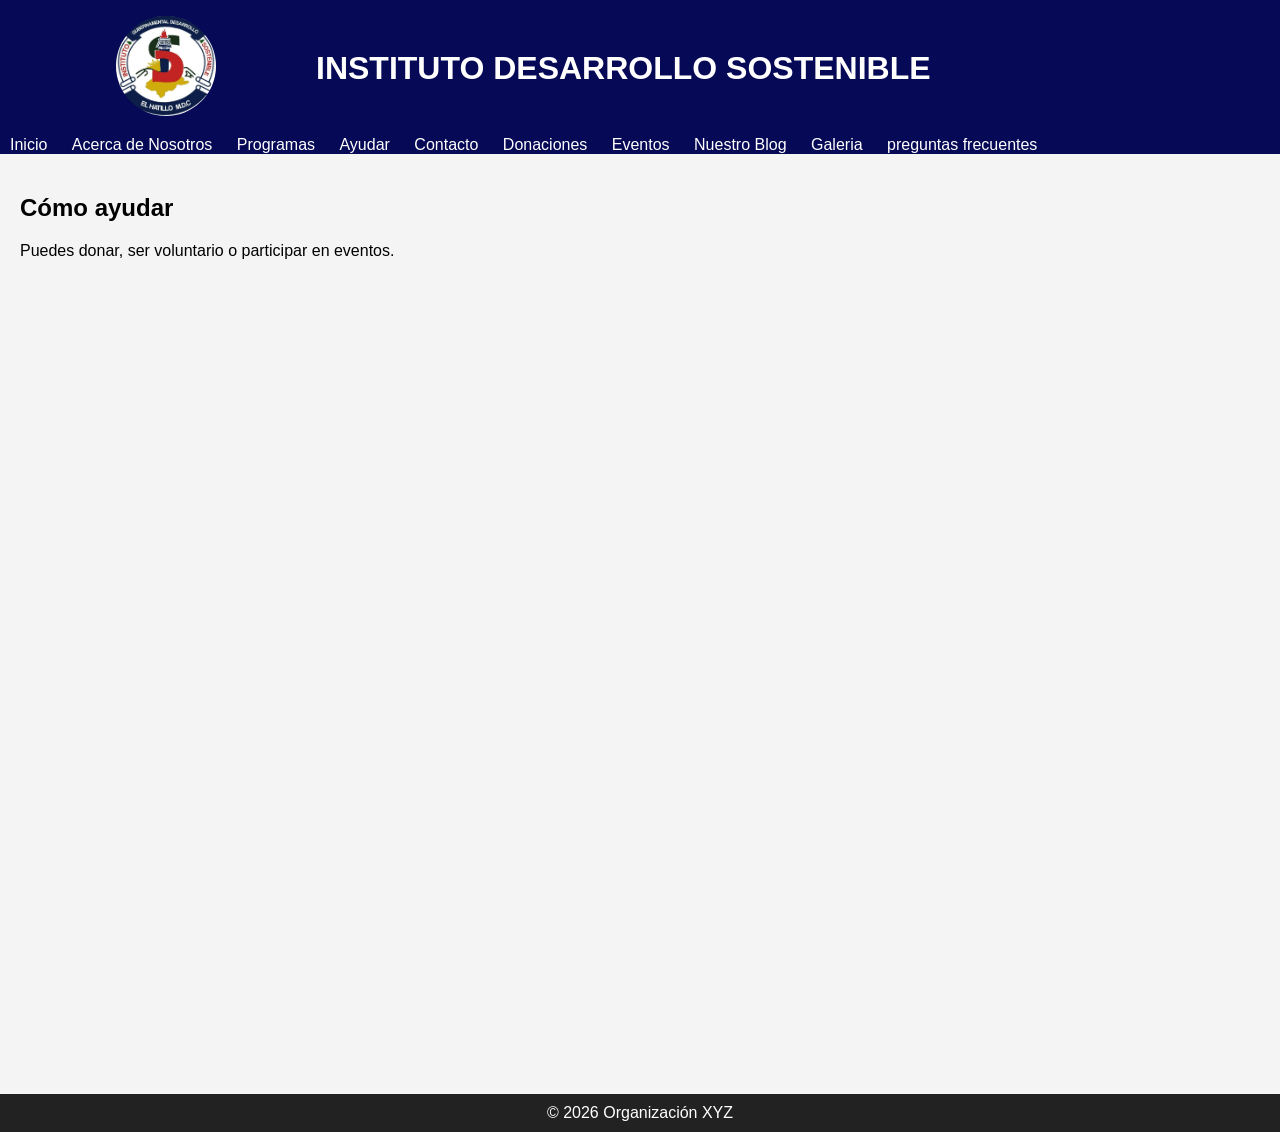
==== Ayuda.html @ 45220fd7 "first commit" ====
<!DOCTYPE html>
<html lang="es">
<head>
    <meta charset="UTF-8">
    <title>Inicio</title>
    <link rel="stylesheet" href="css/styles.css">
</head>
<body>

<header>
    <div class="logo">
        <img class="logotipo" src="IMAGENES/logo.jpeg">
    </div>
    <h1>INSTITUTO DESARROLLO SOSTENIBLE </h1>
</header>
   <nav>
          <a href="Index.html">Inicio</a>
        <a href="Nosotros.html">Acerca de Nosotros</a>
        <a href="Programas.html">Programas</a>
        <a href="Ayuda.html">Ayudar</a>
        <a href="Contactanos.html">Contacto</a>
        <a href="Donaciones.html">Donaciones</a>
        <a href="Eventos.html">Eventos</a>
        <a href="Blog.html">Nuestro Blog</a>
        <a href="Galleria.html">Galeria</a>
        <a href="FAQ.html">preguntas frecuentes</a>
    </nav>

<div class="container">
    <h2>Cómo ayudar</h2>
    <p>Puedes donar, ser voluntario o participar en eventos.</p>
</div>

<footer>© 2026 Organización XYZ</footer>

<script src="js/app.js"></script>
</body>
</html>
---- css/styles.css ----
body {
    font-family: Arial, sans-serif;
    margin: 0;
    background: #f4f4f4;
    height: 100vh;
}

header {
    background: #060955;
    color: white;
    padding: 1rem;
    display: flex;
    justify-content: flex-start;
    align-items: center;
}
h1{
     float:left;
    margin-left: 100px;
}
.logo{
    float:right;
    margin-left: 100px;
}
.logotipo{
    border-radius: 100%;
    width: 100PX;
  
}
nav{
    background-color: #060955;
}
nav a {
    color: white;
    margin: 0 10px;
    text-decoration: none;
}

.container {
    padding: 20px;
     height: 100vh;
}

.card {
    background: white;
    padding: 15px;
    margin: 10px 0;
    border-radius: 5px;
}

footer {
    background: #222;
    color: white;
    text-align: center;
    padding: 10px;
}

.gallery img {
    width: 200px;
    margin: 10px;
    border-radius: 5px;
}

button {
    padding: 10px;
    background: #007BFF;
    color: white;
    border: none;
    cursor: pointer;
}
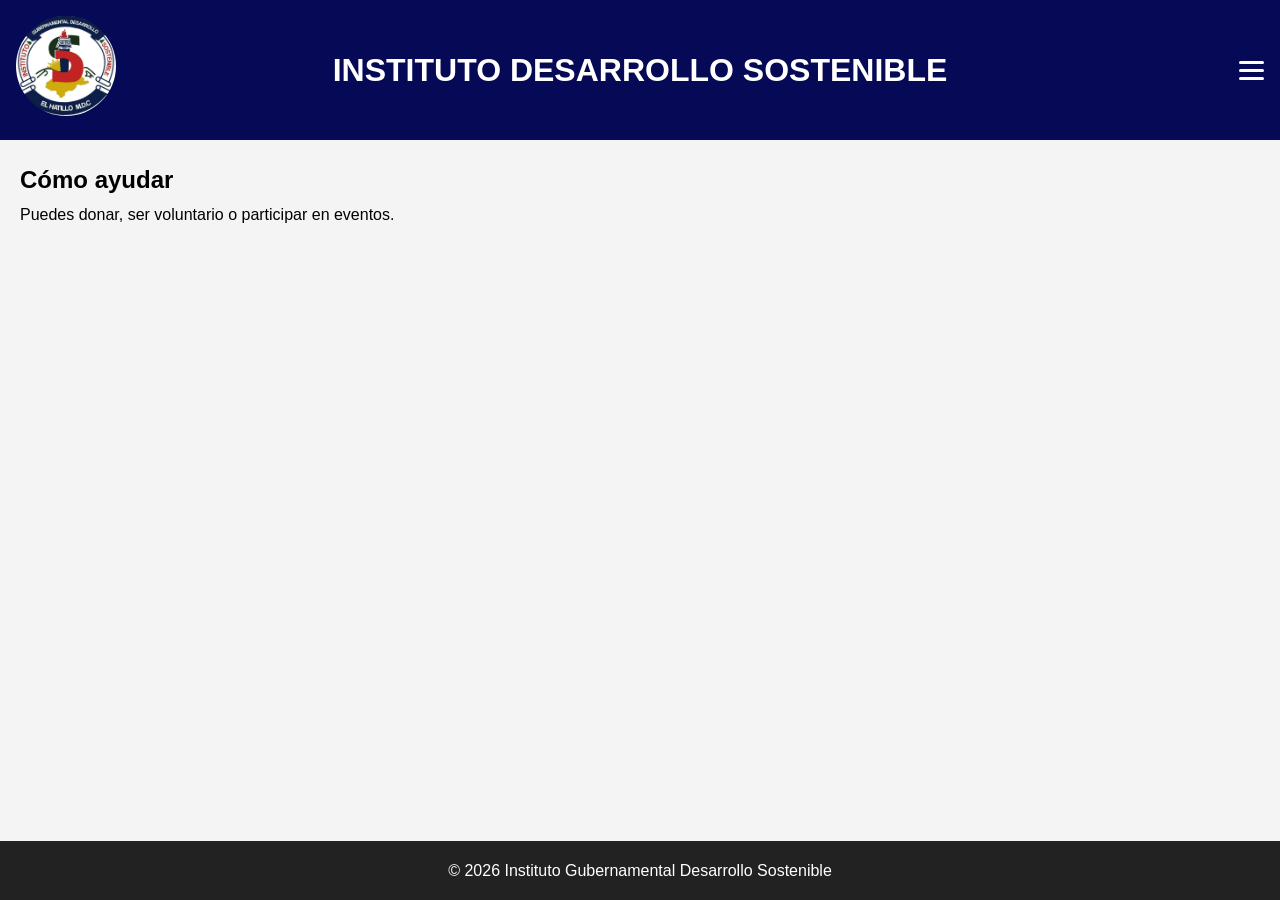
==== commit 62e8d727: "Agrego hamburger buttons, hizo el Blog y arreglo la parte responsivo del sitio" ====
--- a/Ayuda.html
+++ b/Ayuda.html
@@ -2,36 +2,48 @@
 <html lang="es">
 <head>
     <meta charset="UTF-8">
+    <meta name="viewport" content="width=device-width, initial-scale=1.0">
     <title>Inicio</title>
     <link rel="stylesheet" href="css/styles.css">
 </head>
 <body>
 
+<input type="checkbox" id="menu-toggle">
+
 <header>
     <div class="logo">
-        <img class="logotipo" src="IMAGENES/logo.jpeg">
+        <a href="Index.html">
+            <img class="logotipo" src="IMAGENES/logo.jpeg" alt="Logo">
+        </a>
+        <h1>INSTITUTO DESARROLLO SOSTENIBLE</h1>
+
+        <label for="menu-toggle" class="hamburger-buttons">
+            <div></div>
+            <div></div>
+            <div></div>
+        </label>
     </div>
-    <h1>INSTITUTO DESARROLLO SOSTENIBLE </h1>
 </header>
-   <nav>
-          <a href="Index.html">Inicio</a>
-        <a href="Nosotros.html">Acerca de Nosotros</a>
-        <a href="Programas.html">Programas</a>
-        <a href="Ayuda.html">Ayudar</a>
-        <a href="Contactanos.html">Contacto</a>
-        <a href="Donaciones.html">Donaciones</a>
-        <a href="Eventos.html">Eventos</a>
-        <a href="Blog.html">Nuestro Blog</a>
-        <a href="Galleria.html">Galeria</a>
-        <a href="FAQ.html">preguntas frecuentes</a>
-    </nav>
+
+<nav>
+    <a href="Index.html">Inicio</a>
+    <a href="Nosotros.html">Acerca de Nosotros</a>
+    <a href="Programas.html">Programas</a>
+    <a href="Ayuda.html">Ayudar</a>
+    <a href="Contactanos.html">Contacto</a>
+    <a href="Donaciones.html">Donaciones</a>
+    <a href="Eventos.html">Eventos</a>
+    <a href="Blog.html">Nuestro Blog</a>
+    <a href="Galleria.html">Galeria</a>
+    <a href="FAQ.html">preguntas frecuentes</a>
+</nav>
 
 <div class="container">
     <h2>Cómo ayudar</h2>
     <p>Puedes donar, ser voluntario o participar en eventos.</p>
 </div>
 
-<footer>© 2026 Organización XYZ</footer>
+<footer>© 2026 Instituto Gubernamental Desarrollo Sostenible</footer>
 
 <script src="js/app.js"></script>
 </body>
--- a/css/styles.css
+++ b/css/styles.css
@@ -1,8 +1,16 @@
+* {
+  margin: 0;
+  padding: 0;
+}
+
 body {
     font-family: Arial, sans-serif;
     margin: 0;
     background: #f4f4f4;
-    height: 100vh;
+    min-height: 100dvh;
+    display: flex;
+    flex-direction: column;
+    line-height: 1.7;
 }
 
 header {
@@ -10,60 +18,300 @@
     color: white;
     padding: 1rem;
     display: flex;
-    justify-content: flex-start;
+    justify-content: center;
     align-items: center;
 }
-h1{
-     float:left;
-    margin-left: 100px;
-}
-.logo{
-    float:right;
-    margin-left: 100px;
-}
-.logotipo{
+
+/*CONTENEDOR ADENTRO DEL HEADER*/
+.logo {
+    display: flex;
+    align-items: center;
+    width: 100%;
+    position: relative;
+}
+
+/*LOGO*/
+.logotipo {
+    width: 100px;
     border-radius: 100%;
-    width: 100PX;
-  
-}
-nav{
+    margin-right: auto;
+}
+
+/*TITULO*/
+.logo h1 {
+    position: absolute;
+    left: 50%;
+    transform: translateX(-50%);
+    margin: 0;
+    text-align: center;
+}
+
+/*HAMBURGER BUTTONS*/
+
+#menu-toggle {
+    display: none;
+}
+
+.hamburger-buttons {
+    display: none;
+    flex-direction: column;
+    gap: 5px;
+    cursor: pointer;
+    margin-left: auto;
+}
+
+.hamburger-buttons div {
+    width: 25px;
+    height: 3px;
+    background: white;
+    border-radius: 3px;
+}
+
+/*NAV*/
+nav {
     background-color: #060955;
-}
+    display: flex;
+    justify-content: center;
+    flex-wrap: wrap;
+    gap: 10px;
+    padding: 10px 0;
+}
+
 nav a {
     color: white;
     margin: 0 10px;
     text-decoration: none;
-}
-
+    padding: 8px 12px;
+    border-radius: 6px;
+}
+
+nav a:hover {
+    background: #072a42;
+}
+
+/*LAYOUT*/
 .container {
     padding: 20px;
-     height: 100vh;
-}
-
-.card {
-    background: white;
-    padding: 15px;
-    margin: 10px 0;
-    border-radius: 5px;
+    flex: 1;
 }
 
 footer {
     background: #222;
     color: white;
     text-align: center;
-    padding: 10px;
-}
-
-.gallery img {
-    width: 200px;
-    margin: 10px;
-    border-radius: 5px;
-}
+    padding: 1rem;
+}
+
+/* ============ RESPONSIVE HAMBURGER BUTTONS ============ */
+html, body {
+    overflow-x: hidden;
+}
+
+@media (max-width: 1340px) {
+
+    .hamburger-buttons {
+        display: flex;
+    }
+
+    nav {
+        display: none;
+        flex-direction: column;
+        align-items: center;
+    }
+
+    nav a {
+        width: 100%;
+        text-align: center;
+        padding: 6px;
+        font-size: 1.5rem;
+    }
+
+    /*PARA ABRIR Y CERRAR EL MENU*/
+    #menu-toggle:checked ~ nav {
+        display: flex;
+    }
+}
+
+@media (max-width:850px) {
+
+    .logotipo {
+        width: 50px;
+    }
+
+    .logo h1 {
+        font-size: 0.85rem;
+    }
+    nav a {
+        padding: 6px;
+        font-size: 1rem;
+    }
+}
+
+/* ================= BUTTONS ================= */
 
 button {
-    padding: 10px;
+    padding: 12px;
     background: #007BFF;
     color: white;
     border: none;
     cursor: pointer;
-}+    border-radius: 6px;
+    font-size: 16px;
+}
+
+button:hover {
+    background: #072a42;
+}
+
+button:disabled {
+    background: #aaa;
+    cursor: not-allowed;
+    opacity: 0.7;
+}
+/* ========================================== */
+
+/*==================HTML -> DONACIONES=====================*/
+.donaciones-box {
+    max-width: 400px;
+    margin: 40px auto;
+    padding: 25px;
+    background: white;
+    border-radius: 12px;
+    box-shadow: 0 5px 15px rgba(0,0,0,0.1);
+    text-align: center;
+}
+
+input, select {
+    width: 90%;
+    padding: 10px;
+    margin: 10px 0;
+}
+
+/*PAYMENT*/
+.payment-fields {
+    width: 90%;
+    margin: 10px auto;
+    display: flex;
+    flex-direction: column;
+    gap: 10px;
+}
+
+.donaciones-box h2 {
+    margin-bottom: 10px;
+}
+
+.montos button {
+    margin-bottom: 10px;
+    border: none;
+}
+.montos button:hover {
+    background: #27ae60;
+}
+
+/*ERRORES*/
+.error {
+    border: 2px solid #e74c3c !important;
+    background-color: #ffecec;
+}
+
+.error-text {
+    color: #e74c3c;
+    font-size: 13px;
+    margin-top: 5px;
+    width: 90%;
+    text-align: left;
+}
+
+/*VALIDAR*/
+.valid {
+    border: 2px solid #2ecc71 !important;
+    background-color: #ecfff1;
+}
+/* ========================================================*/
+
+/*==================HTML -> BLOG=====================*/
+
+.blog-main-tituto {
+  background: linear-gradient(135deg, #0f766e, #115e59);
+  color: #fff;
+  padding: 60px 20px;
+  text-align: center;
+  border-bottom: 5px solid #0ea5e9;
+}
+
+.blog-main-tituto h2 {
+  font-size: 2rem;
+  font-weight: 700;
+  margin-bottom: 10px;
+}
+
+.blog-main-tituto p {
+  font-size: 1.1rem;
+  opacity: 0.9;
+  max-width: 800px;
+  margin: 0 auto;
+}
+
+.blog-cuerpo {
+  max-width: 900px;
+  margin: 30px auto;
+  background: #ffffff;
+  padding: 25px 30px;
+  border-radius: 12px;
+  box-shadow: 0 8px 20px rgba(0,0,0,0.06);
+}
+
+.blog-cuerpo h2 {
+  color: #0f766e;
+  font-size: 1.6rem;
+  margin-bottom: 15px;
+  border-left: 5px solid #0ea5e9;
+  padding-left: 12px;
+}
+
+.blog-cuerpo h3 {
+  color: #0b3d3a;
+  font-size: 1.2rem;
+  margin-top: 20px;
+  margin-bottom: 10px;
+}
+
+.blog-cuerpo p {
+  margin-bottom: 15px;
+  font-size: 1rem;
+}
+
+.blog-cuerpo ul {
+  padding-left: 20px;
+  margin: 12px 0 18px;
+}
+
+.blog-cuerpo li {
+  margin-bottom: 8px;
+  transition: 0.2s ease;
+}
+
+/*effectos*/
+.blog-cuerpo li:hover {
+  color: #0ea5e9;
+}
+
+.blog-cuerpo strong {
+  color: #0f766e;
+}
+
+@media (max-width: 768px) {
+  .blog-main-tituto h2 {
+    font-size: 1.5rem;
+  }
+
+  .blog-cuerpo {
+    margin: 15px;
+    padding: 20px;
+  }
+
+  .blog-cuerpo h2 {
+    font-size: 1.3rem;
+  }
+}
+/* ========================================================*/
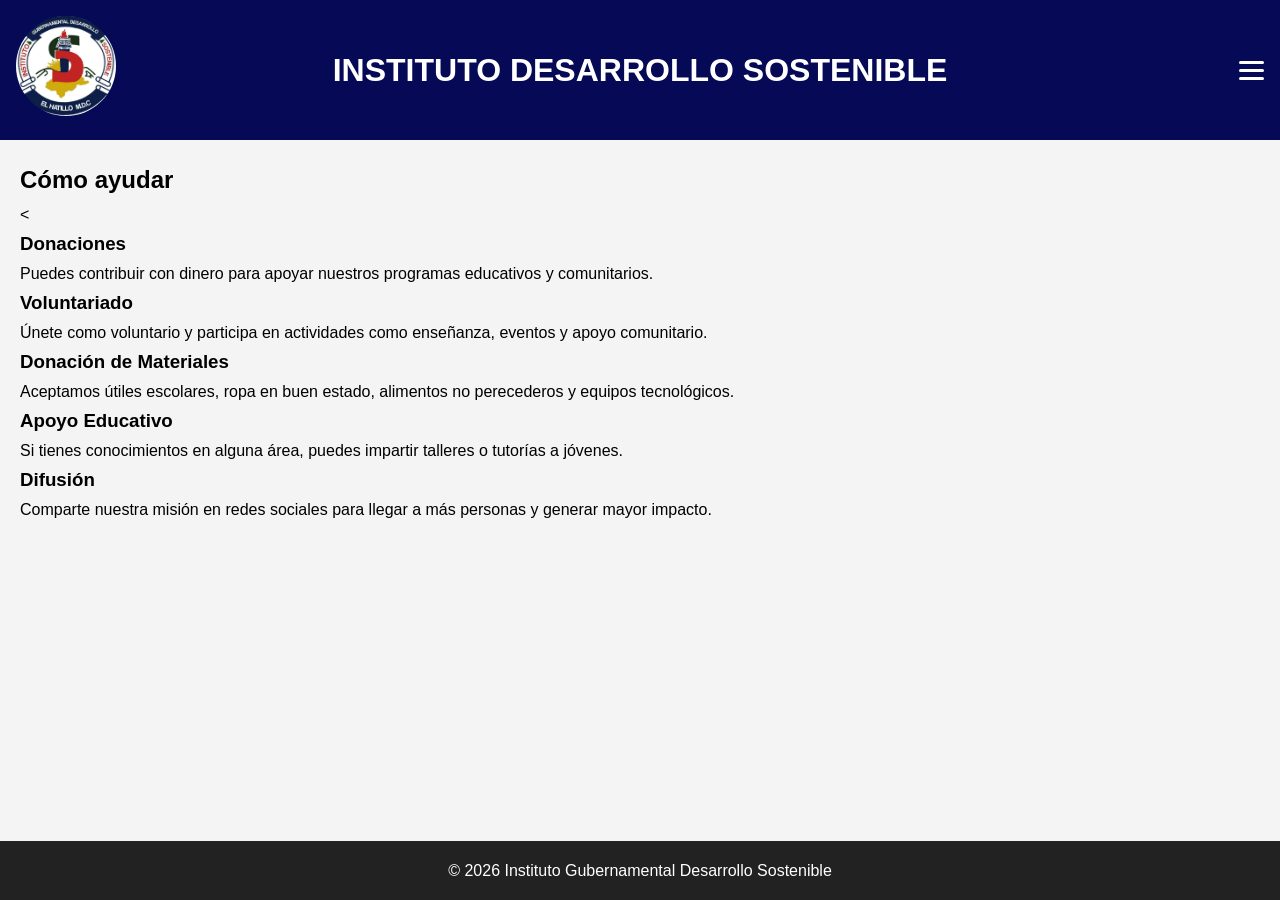
==== commit 8ac50bf2: "Agrego la parte de Programas y Ayuda" ====
--- a/Ayuda.html
+++ b/Ayuda.html
@@ -40,11 +40,36 @@
 
 <div class="container">
     <h2>Cómo ayudar</h2>
-    <p>Puedes donar, ser voluntario o participar en eventos.</p>
+    <<div class="card">
+        <h3>Donaciones</h3>
+        <p>Puedes contribuir con dinero para apoyar nuestros programas educativos y comunitarios.</p>
+    </div>
+
+    <div class="card">
+        <h3>Voluntariado</h3>
+        <p>Únete como voluntario y participa en actividades como enseñanza, eventos y apoyo comunitario.</p>
+    </div>
+
+    <div class="card">
+        <h3>Donación de Materiales</h3>
+        <p>Aceptamos útiles escolares, ropa en buen estado, alimentos no perecederos y equipos tecnológicos.</p>
+    </div>
+
+    <div class="card">
+        <h3>Apoyo Educativo</h3>
+        <p>Si tienes conocimientos en alguna área, puedes impartir talleres o tutorías a jóvenes.</p>
+    </div>
+
+    <div class="card">
+        <h3>Difusión</h3>
+        <p>Comparte nuestra misión en redes sociales para llegar a más personas y generar mayor impacto.</p>
+    </div>
+
 </div>
+
 
 <footer>© 2026 Instituto Gubernamental Desarrollo Sostenible</footer>
 
 <script src="js/app.js"></script>
 </body>
-</html>+</html>
--- a/css/styles.css
+++ b/css/styles.css
@@ -231,7 +231,7 @@
 
 /*==================HTML -> BLOG=====================*/
 
-.blog-main-tituto {
+.main-titulo {
   background: linear-gradient(135deg, #0f766e, #115e59);
   color: #fff;
   padding: 60px 20px;
@@ -239,20 +239,20 @@
   border-bottom: 5px solid #0ea5e9;
 }
 
-.blog-main-tituto h2 {
+.main-titulo h2 {
   font-size: 2rem;
   font-weight: 700;
   margin-bottom: 10px;
 }
 
-.blog-main-tituto p {
+.main-titulo p {
   font-size: 1.1rem;
   opacity: 0.9;
   max-width: 800px;
   margin: 0 auto;
 }
 
-.blog-cuerpo {
+.cuerpo-style {
   max-width: 900px;
   margin: 30px auto;
   background: #ffffff;
@@ -261,7 +261,7 @@
   box-shadow: 0 8px 20px rgba(0,0,0,0.06);
 }
 
-.blog-cuerpo h2 {
+.cuerpo-style h2 {
   color: #0f766e;
   font-size: 1.6rem;
   margin-bottom: 15px;
@@ -269,48 +269,48 @@
   padding-left: 12px;
 }
 
-.blog-cuerpo h3 {
+.cuerpo-style h3 {
   color: #0b3d3a;
   font-size: 1.2rem;
   margin-top: 20px;
   margin-bottom: 10px;
 }
 
-.blog-cuerpo p {
+.cuerpo-style p {
   margin-bottom: 15px;
   font-size: 1rem;
 }
 
-.blog-cuerpo ul {
+.cuerpo-style ul {
   padding-left: 20px;
   margin: 12px 0 18px;
 }
 
-.blog-cuerpo li {
+.cuerpo-style li {
   margin-bottom: 8px;
   transition: 0.2s ease;
 }
 
 /*effectos*/
-.blog-cuerpo li:hover {
+.cuerpo-style li:hover {
   color: #0ea5e9;
 }
 
-.blog-cuerpo strong {
+.cuerpo-style strong {
   color: #0f766e;
 }
 
 @media (max-width: 768px) {
-  .blog-main-tituto h2 {
+  .main-tituto h2 {
     font-size: 1.5rem;
   }
 
-  .blog-cuerpo {
+  .cuerpo-style {
     margin: 15px;
     padding: 20px;
   }
 
-  .blog-cuerpo h2 {
+  .cuerpo-style h2 {
     font-size: 1.3rem;
   }
 }
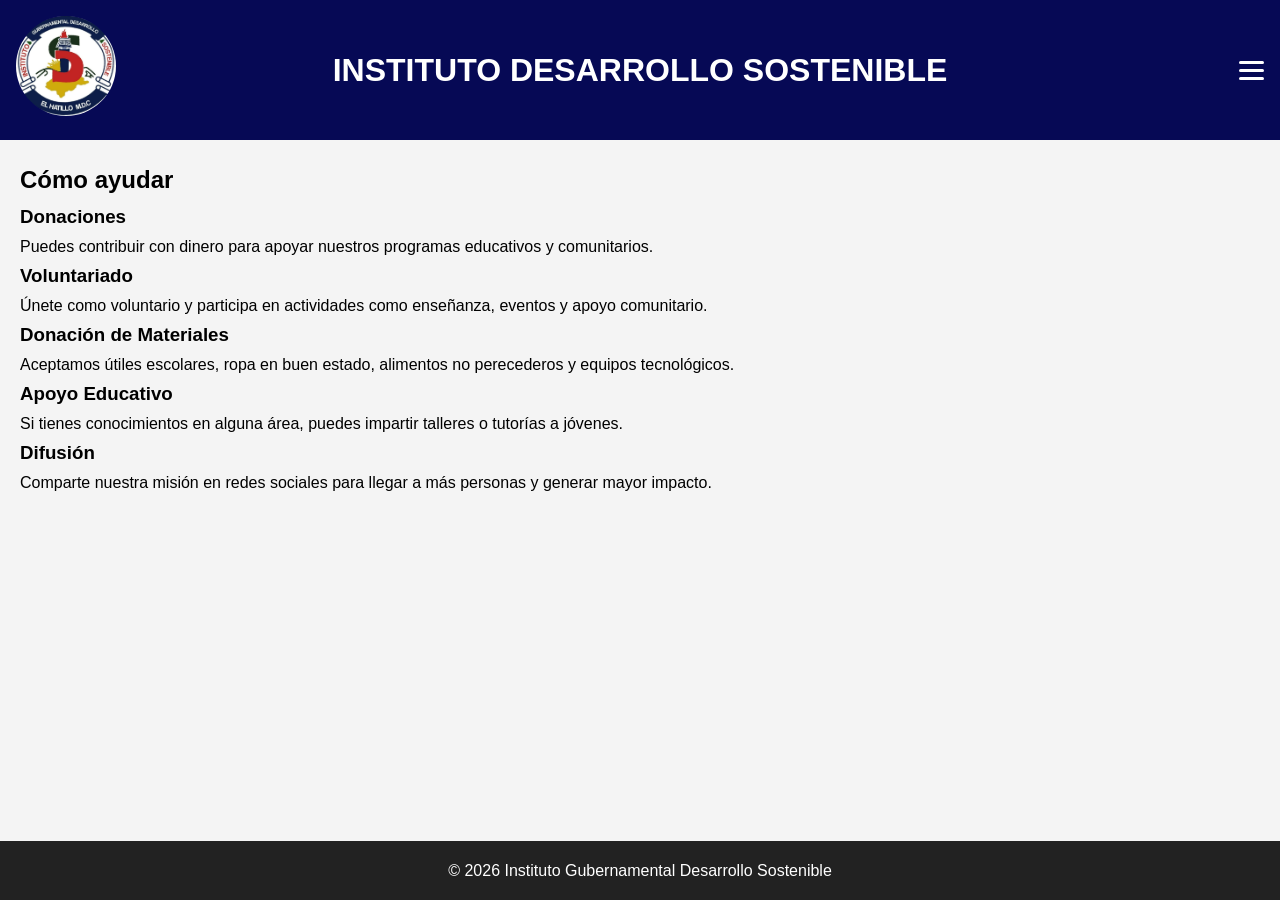
==== commit 6c2ba3d4: "Agrego la parte de Programas y Ayuda" ====
--- a/Ayuda.html
+++ b/Ayuda.html
@@ -3,7 +3,7 @@
 <head>
     <meta charset="UTF-8">
     <meta name="viewport" content="width=device-width, initial-scale=1.0">
-    <title>Inicio</title>
+    <title>Cómo Ayudar</title>
     <link rel="stylesheet" href="css/styles.css">
 </head>
 <body>
@@ -34,13 +34,14 @@
     <a href="Donaciones.html">Donaciones</a>
     <a href="Eventos.html">Eventos</a>
     <a href="Blog.html">Nuestro Blog</a>
-    <a href="Galleria.html">Galeria</a>
-    <a href="FAQ.html">preguntas frecuentes</a>
+    <a href="Galleria.html">Galería</a>
+    <a href="FAQ.html">Preguntas frecuentes</a>
 </nav>
 
 <div class="container">
     <h2>Cómo ayudar</h2>
-    <<div class="card">
+
+    <div class="card">
         <h3>Donaciones</h3>
         <p>Puedes contribuir con dinero para apoyar nuestros programas educativos y comunitarios.</p>
     </div>
@@ -67,7 +68,6 @@
 
 </div>
 
-
 <footer>© 2026 Instituto Gubernamental Desarrollo Sostenible</footer>
 
 <script src="js/app.js"></script>
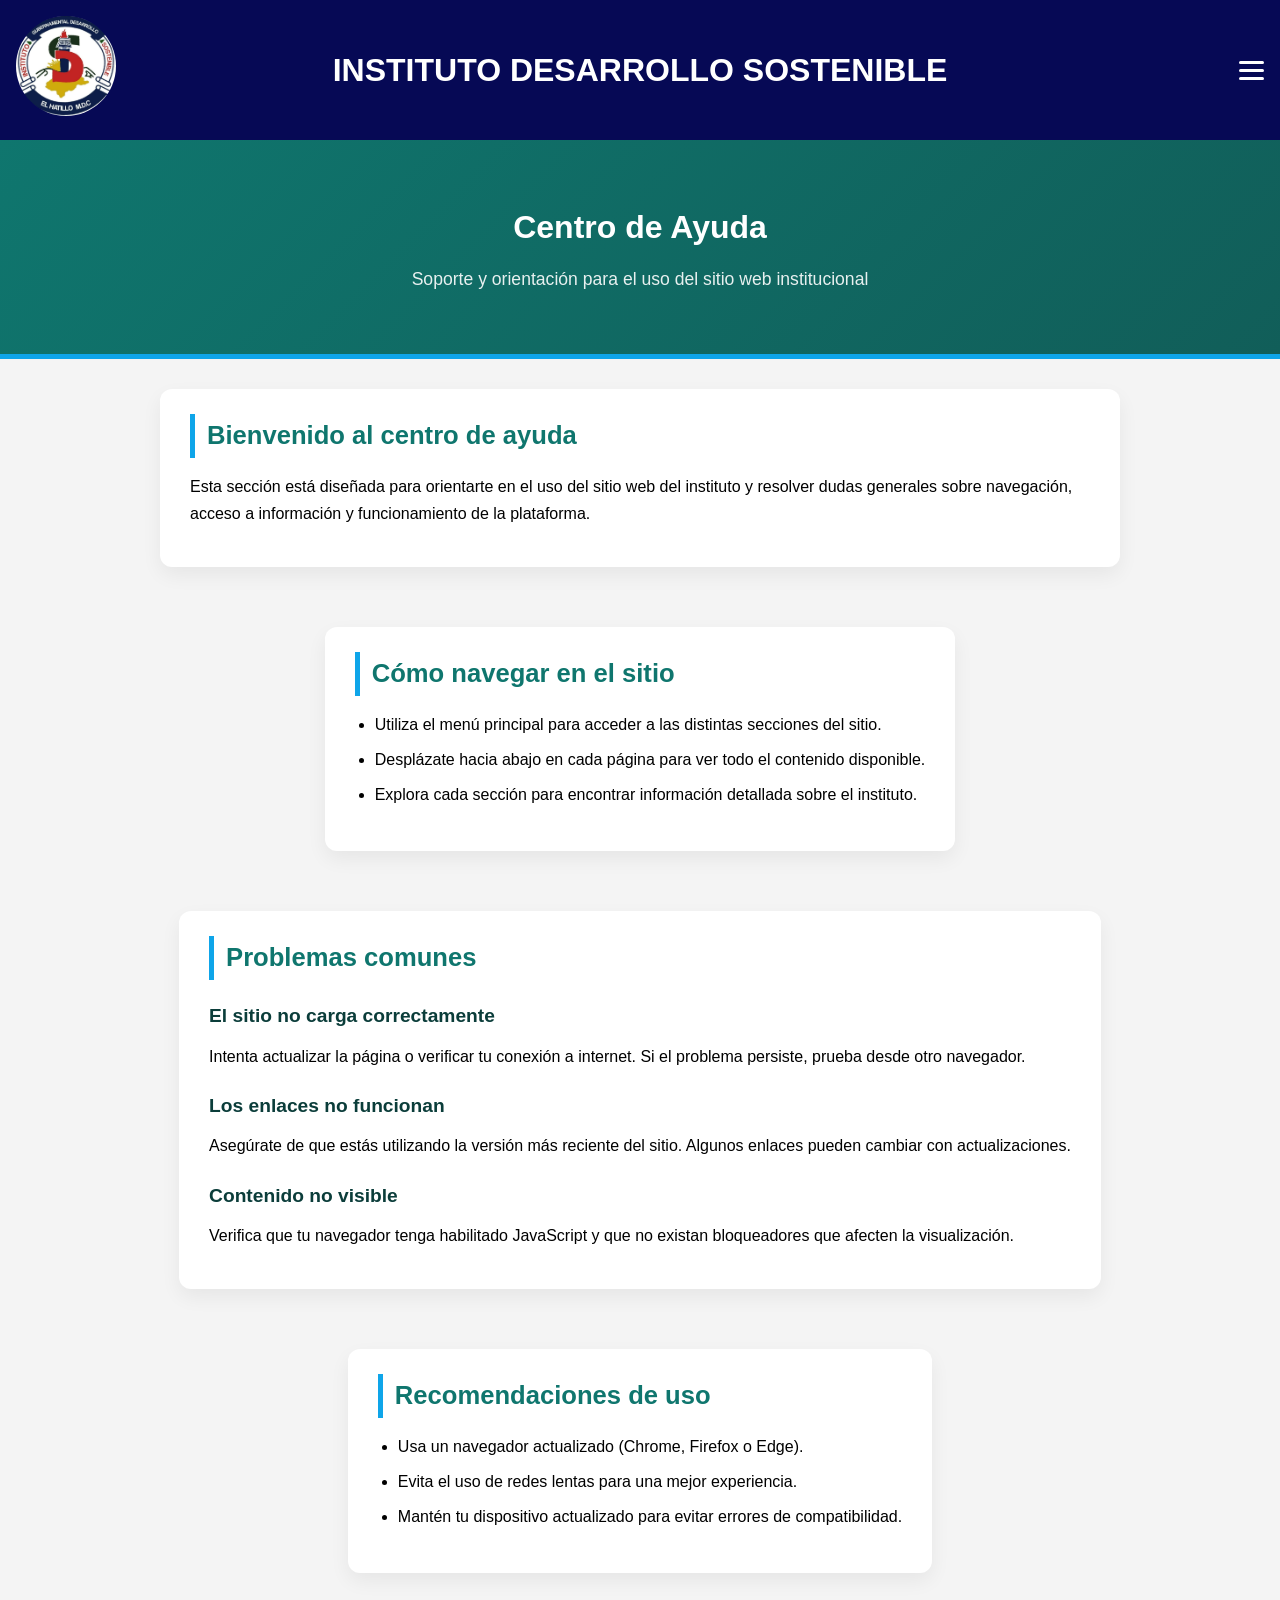
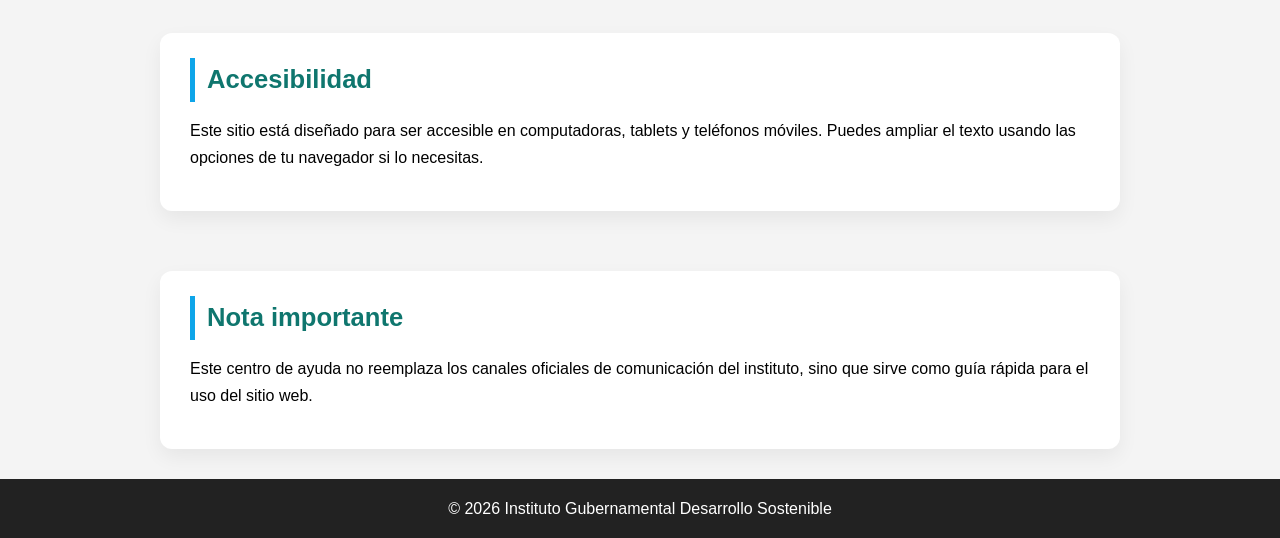
==== commit a1528fcc: "Agrego la vinculos que falto, las imagenes, la galeria y la pagina de inicio" ====
--- a/Ayuda.html
+++ b/Ayuda.html
@@ -3,7 +3,7 @@
 <head>
     <meta charset="UTF-8">
     <meta name="viewport" content="width=device-width, initial-scale=1.0">
-    <title>Cómo Ayudar</title>
+    <title>Inicio</title>
     <link rel="stylesheet" href="css/styles.css">
 </head>
 <body>
@@ -34,42 +34,78 @@
     <a href="Donaciones.html">Donaciones</a>
     <a href="Eventos.html">Eventos</a>
     <a href="Blog.html">Nuestro Blog</a>
-    <a href="Galleria.html">Galería</a>
+    <a href="Galleria.html">Galeria</a>
     <a href="FAQ.html">Preguntas frecuentes</a>
 </nav>
 
-<div class="container">
-    <h2>Cómo ayudar</h2>
+<div class="main-titulo">
+    <h2>Centro de Ayuda</h2>
+    <p>Soporte y orientación para el uso del sitio web institucional</p>
+</div>
 
-    <div class="card">
-        <h3>Donaciones</h3>
-        <p>Puedes contribuir con dinero para apoyar nuestros programas educativos y comunitarios.</p>
-    </div>
+<section class="cuerpo-style">
+    <h2>Bienvenido al centro de ayuda</h2>
+    <p>
+        Esta sección está diseñada para orientarte en el uso del sitio web del instituto y resolver dudas generales
+        sobre navegación, acceso a información y funcionamiento de la plataforma.
+    </p>
+</section>
 
-    <div class="card">
-        <h3>Voluntariado</h3>
-        <p>Únete como voluntario y participa en actividades como enseñanza, eventos y apoyo comunitario.</p>
-    </div>
+<section class="cuerpo-style">
+    <h2>Cómo navegar en el sitio</h2>
+    <ul>
+        <li>Utiliza el menú principal para acceder a las distintas secciones del sitio.</li>
+        <li>Desplázate hacia abajo en cada página para ver todo el contenido disponible.</li>
+        <li>Explora cada sección para encontrar información detallada sobre el instituto.</li>
+    </ul>
+</section>
 
-    <div class="card">
-        <h3>Donación de Materiales</h3>
-        <p>Aceptamos útiles escolares, ropa en buen estado, alimentos no perecederos y equipos tecnológicos.</p>
-    </div>
+<section class="cuerpo-style">
+    <h2>Problemas comunes</h2>
 
-    <div class="card">
-        <h3>Apoyo Educativo</h3>
-        <p>Si tienes conocimientos en alguna área, puedes impartir talleres o tutorías a jóvenes.</p>
-    </div>
+    <h3>El sitio no carga correctamente</h3>
+    <p>
+        Intenta actualizar la página o verificar tu conexión a internet. Si el problema persiste, prueba desde otro navegador.
+    </p>
 
-    <div class="card">
-        <h3>Difusión</h3>
-        <p>Comparte nuestra misión en redes sociales para llegar a más personas y generar mayor impacto.</p>
-    </div>
+    <h3>Los enlaces no funcionan</h3>
+    <p>
+        Asegúrate de que estás utilizando la versión más reciente del sitio. Algunos enlaces pueden cambiar con actualizaciones.
+    </p>
 
-</div>
+    <h3>Contenido no visible</h3>
+    <p>
+        Verifica que tu navegador tenga habilitado JavaScript y que no existan bloqueadores que afecten la visualización.
+    </p>
+</section>
+
+<section class="cuerpo-style">
+    <h2>Recomendaciones de uso</h2>
+    <ul>
+        <li>Usa un navegador actualizado (Chrome, Firefox o Edge).</li>
+        <li>Evita el uso de redes lentas para una mejor experiencia.</li>
+        <li>Mantén tu dispositivo actualizado para evitar errores de compatibilidad.</li>
+    </ul>
+</section>
+
+<section class="cuerpo-style">
+    <h2>Accesibilidad</h2>
+    <p>
+        Este sitio está diseñado para ser accesible en computadoras, tablets y teléfonos móviles.
+        Puedes ampliar el texto usando las opciones de tu navegador si lo necesitas.
+    </p>
+</section>
+
+<section class="cuerpo-style">
+    <h2>Nota importante</h2>
+    <p>
+        Este centro de ayuda no reemplaza los canales oficiales de comunicación del instituto,
+        sino que sirve como guía rápida para el uso del sitio web.
+    </p>
+</section>
 
 <footer>© 2026 Instituto Gubernamental Desarrollo Sostenible</footer>
 
 <script src="js/app.js"></script>
 </body>
-</html>
+</html>
--- a/css/styles.css
+++ b/css/styles.css
@@ -314,4 +314,226 @@
     font-size: 1.3rem;
   }
 }
-/* ========================================================*/+/* ========================================================*/
+
+/* ================= CONTACTO ================= */
+#mensaje-mandado {
+    margin-top: 10px;
+    font-size: 14px;
+    font-weight: bold;
+}
+
+.mensaje-box {
+    width: 90%;
+    padding: 10px;
+    margin: 10px 0;
+    resize: none;
+    height: 120px;
+    font-family: Arial, sans-serif;
+    font-size: 16px;
+    border: 1px solid #ccc;
+    border-radius: 6px;
+}
+/* ========================================================*/
+
+
+/* ================= GALERIA ================= */
+.gallery-container {
+    max-width: 1100px;
+    margin: 40px auto;
+    padding: 20px;
+    display: flex;
+    flex-direction: column;
+    gap: 25px;
+}
+
+.gallery-item {
+    display: flex;
+    gap: 20px;
+    background: #fff;
+    padding: 15px;
+    border-radius: 12px;
+    box-shadow: 0 8px 20px rgba(0,0,0,0.06);
+    align-items: center;
+}
+
+.gallery-item picture img {
+    width: 250px;
+    height: 180px;
+    object-fit: cover;
+    border-radius: 10px;
+}
+
+.gallery-text h3 {
+    color: #0f766e;
+    margin-bottom: 8px;
+}
+
+.gallery-text p {
+    font-size: 0.95rem;
+    color: #333;
+}
+
+@media (max-width: 720px) {
+    .gallery-item {
+        flex-direction: column;
+        text-align: center;
+    }
+
+    .gallery-item picture img {
+        width: 100%;
+        height: auto;
+    }
+}
+/* ========================================================*/
+
+/* ================= PAGINA DE INICIO ================= */
+.home-hero {
+    background: linear-gradient(rgba(6,9,85,0.85), rgba(15,118,110,0.85)),
+    url("IMAGENES/imagenes_editados/photo_grupal.jpg");
+    background-size: cover;
+    background-position: center;
+    min-height: 70vh;
+    display: flex;
+    align-items: center;
+    justify-content: center;
+    text-align: center;
+    color: white;
+    padding: 40px;
+}
+
+.home-hero-text {
+    max-width: 900px;
+}
+
+.home-hero h1 {
+    font-size: 2.5rem;
+    margin-bottom: 15px;
+}
+
+.home-hero p {
+    font-size: 1.2rem;
+    opacity: 0.95;
+}
+
+/* BADGES */
+.home-badges {
+    margin-top: 25px;
+    display: flex;
+    flex-direction: column;
+    align-items: center;
+    gap: 8px;
+}
+
+.badge-line {
+    font-size: 1rem;
+    color: rgba(255, 255, 255, 0.85);
+    letter-spacing: 2px;
+    text-transform: uppercase;
+    font-weight: 300;
+    position: relative;
+}
+
+/*efecto de las lineas*/
+.badge-line::before,
+.badge-line::after {
+    content: "";
+    display: inline-block;
+    width: 30px;
+    height: 1px;
+    background: rgba(255, 255, 255, 0.4);
+    vertical-align: middle;
+    margin: 0 10px;
+}
+
+.home-section {
+    max-width: 1100px;
+    margin: 60px auto;
+    padding: 20px;
+    display: flex;
+    gap: 30px;
+    align-items: center;
+}
+
+.home-section.reverse {
+    flex-direction: row-reverse;
+}
+
+/* CARDS */
+.home-card {
+    flex: 1;
+    background: white;
+    padding: 25px;
+    border-radius: 12px;
+    box-shadow: 0 8px 20px rgba(0,0,0,0.06);
+}
+
+.home-card h2 {
+    color: #0f766e;
+    margin-bottom: 15px;
+    border-left: 5px solid #0ea5e9;
+    padding-left: 10px;
+}
+
+.home-card p, .home-card li {
+    font-size: 1rem;
+    color: #333;
+}
+
+.home-card ul {
+    padding-left: 20px;
+}
+
+.image-card {
+    padding: 0;
+    overflow: hidden;
+}
+
+.image-card img {
+    width: 100%;
+    height: 100%;
+    object-fit: cover;
+    display: block;
+}
+
+.home-stats {
+    background: #060955;
+    color: white;
+    display: flex;
+    justify-content: center;
+    gap: 40px;
+    padding: 50px 20px;
+    text-align: center;
+}
+
+.stat-box h3 {
+    font-size: 1.8rem;
+    margin-bottom: 10px;
+    color: #0ea5e9;
+}
+
+.stat-box p {
+    font-size: 0.95rem;
+    opacity: 0.9;
+}
+
+@media (max-width: 900px) {
+    .home-section {
+        flex-direction: column;
+    }
+
+    .home-section.reverse {
+        flex-direction: column;
+    }
+
+    .home-hero h1 {
+        font-size: 1.8rem;
+    }
+
+    .home-stats {
+        flex-direction: column;
+        gap: 20px;
+    }
+}
+
+/* ========================================================*/
